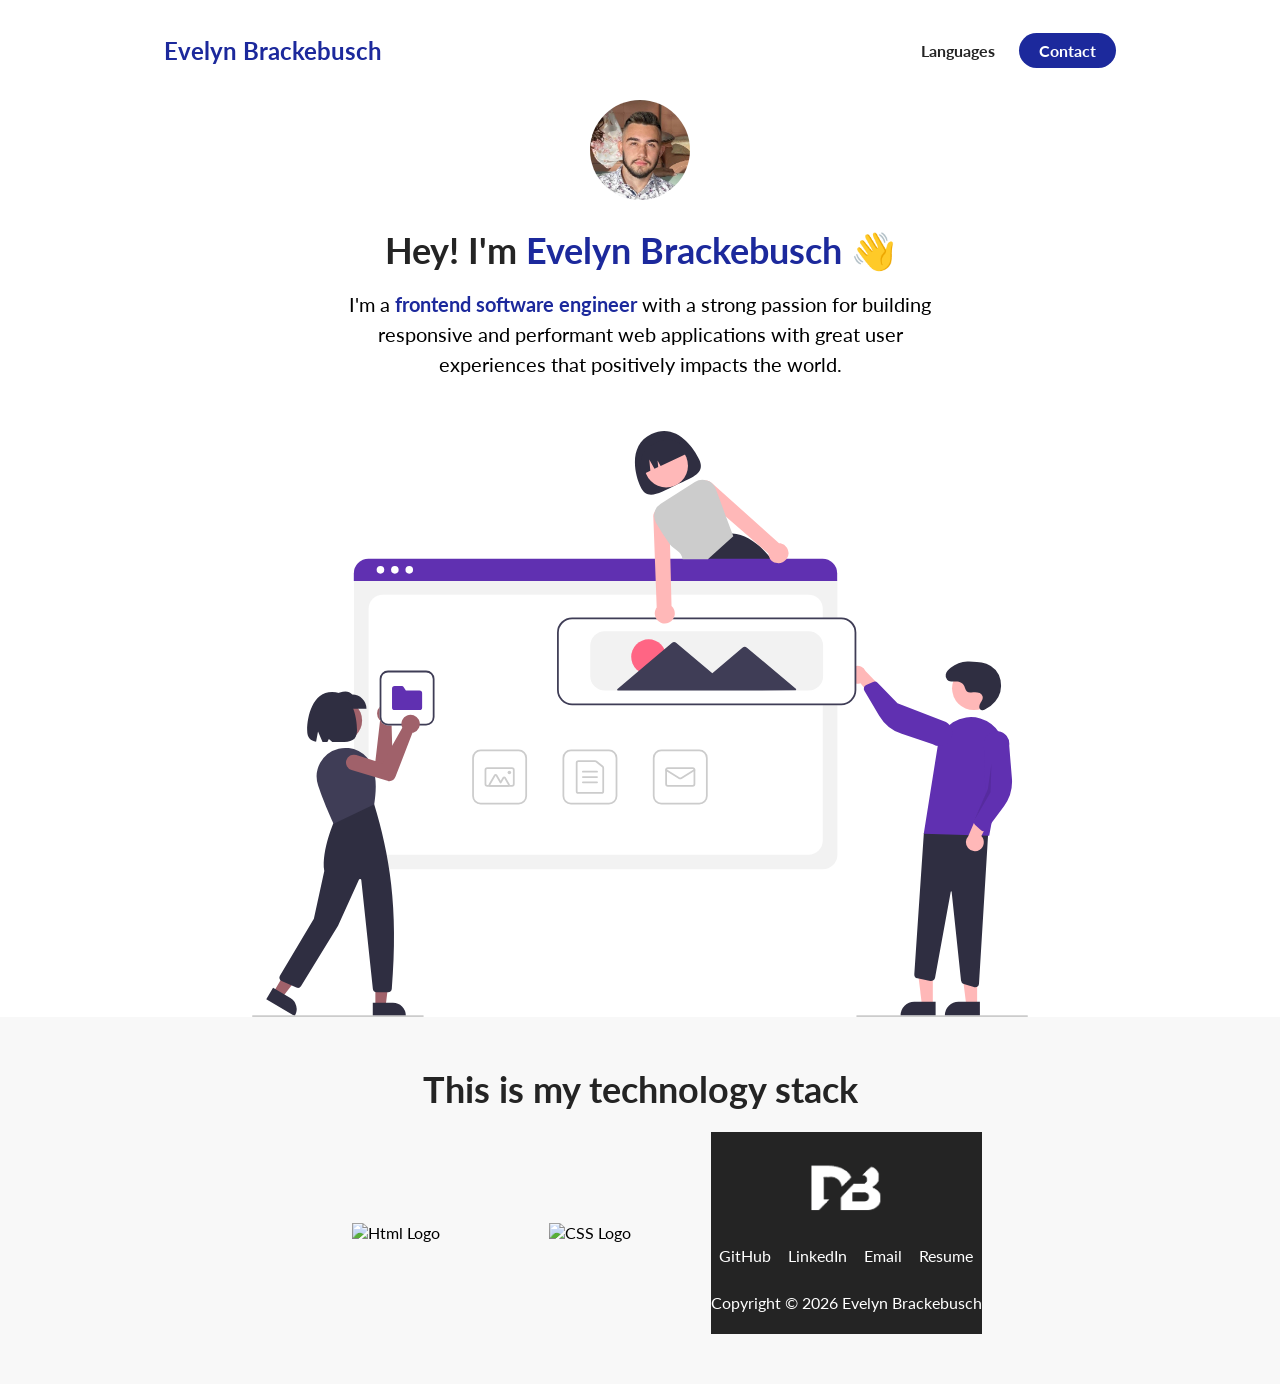
==== Evelyn's_personal_portfolio_website.html @ ad09bd94 "First commit" ====
<!DOCTYPE html>
<html lang="en">

<head>
  <meta charset="UTF-8">
  <meta http-equiv="X-UA-Compatible" content="IE=edge">
  <meta name="viewport" content="width=device-width, initial-scale=1.0">
  <title>Evelyn Brackebusch</title>
  <link rel="stylesheet" href="Evelyn's_personal_portfolio_website_css.css">
  <script src="https://kit.fontawesome.com/c8e4d183c2.js" crossorigin="anonymous"></script>
</head>

<body>
  <section id="about-me">
    <nav>
      <div class="personal__logo">Evelyn Brackebusch</div>
      <ul class="nav__link--list">
        <li class="nav__link">
          <a href="#languages" class="
            nav__link--anchor
            link__hover-effect
            link__hover-effect--black
          ">Languages</a>
          </li>
        <li class="nav__link">
          <a href="brackesb12@gmail.com" class="
            nav__link--anchor
            nav__link--anchor-primary
          ">Contact</a>
        </li>
      </ul>
      </nav>
    <div class="flex flex-1">
      <div class="about-me__info row">
        <div class="about-me__info--container">
          <figure class="about-me__picture--mask">
            <img src="./assets/me.jpeg" class="about-me__picture" alt="Picture of Me!">
          </figure>
          <h1 class="about-me__info--title">
            Hey! I'm <span class="text--blue">Evelyn Brackebusch</span>&nbsp;<span class="wave">👋</span>
          </h1>
          <p class="about-me__info--para">
            I'm a <strong class="text--blue">frontend software engineer</strong> with a strong passion for building
            responsive and performant web
            applications with great user experiences that positively impacts the world.
          </p>
          <div class="about-me__links">
            <a href="" class="about-me__link">
              <i class="fab fa-linkedin-in"></i>
            </a>
            <a href="" class="about-me__link">
              <i class="fab fa-github"></i>
            </a>
            <a href="" class="about-me__link">
              <i class="far fa-envelope"></i>
            </a>
            <a href="file:///Users/evelynbrackebusch/Downloads/Untitled%20document.pdf" target="_blank" class="about-me__link">
              <i class="fas fa-file-pdf"></i>
            </a>
          </div>
        </div>
        <figure class="about-me__img--container">
          <img src="./assets/undraw_websites.svg" class="about-me__img" alt="">
        </figure>
      </div>
    </div>
  </section>
  <section id="languages">
    <div class="container">
      <div class="row">
        <h1 class="section__title">This is my <span class="text--purple">technology stack</span></h1>
        <div class="language__list">
          <div class="language">
            <figure class="language__img--wrapper">
              <img
                src="https://upload.wikimedia.org/wikipedia/commons/thumb/3/38/HTML5_Badge.svg/240px-HTML5_Badge.svg.png"
                alt="Html Logo" class="language__img" />
            </figure>
            <span class="language__name">HTML</span>
          </div>
          <div class="language">
            <figure class="language__img--wrapper">
              <img src="https://cdn.iconscout.com/icon/free/png-256/css-131-722685.png" alt="CSS Logo"
                class="language__img" />
            </figure>
            <span class="language__name">CSS</span>
          </div>
<section id="projects">
    <div class="container">
      <div class="row">
        </div>
    </div>
</section>
<footer>
    <div class="row footer__row">
      <a href="#" class="footer__anchor">
        <figure class="footer__logo">
          <img src="./assets/logo.svg" class="footer__logo--img" alt="">
        </figure>
        <span class="footer__logo--popper">
          Top
          <i class="fas fa-arrow-up"></i>
        </span>
      </a>
      <div class="footer__social--list">
        <a href="https://github.com/dashboard" target="_blank" class="
          footer__social--link
          link__hover-effect
          link__hover-effect--white
        " target="_blank">GitHub</a>
        <a href="https://www.linkedin.com/in/evelyn-brackebusch-548b4a205/" target="_blank" class="
          footer__social--link
          link__hover-effect
          link__hover-effect--white
        " target="_blank">LinkedIn</a>
        <a href="brackesb12@gmail.com" target="_blank" class="
          footer__social--link
          link__hover-effect
          link__hover-effect--white
        " target="_blank">Email</a>
        <a href="file:///Users/evelynbrackebusch/Downloads/Untitled%20document.pdf" target="_blank" class="
          footer__social--link
          link__hover-effect
          link__hover-effect--white
        " target="_blank">Resume</a>
      </div>
      <div class="footer__copyright">Copyright © 2026 Evelyn Brackebusch</div>
    </div>
  </footer>
</body>

</html>
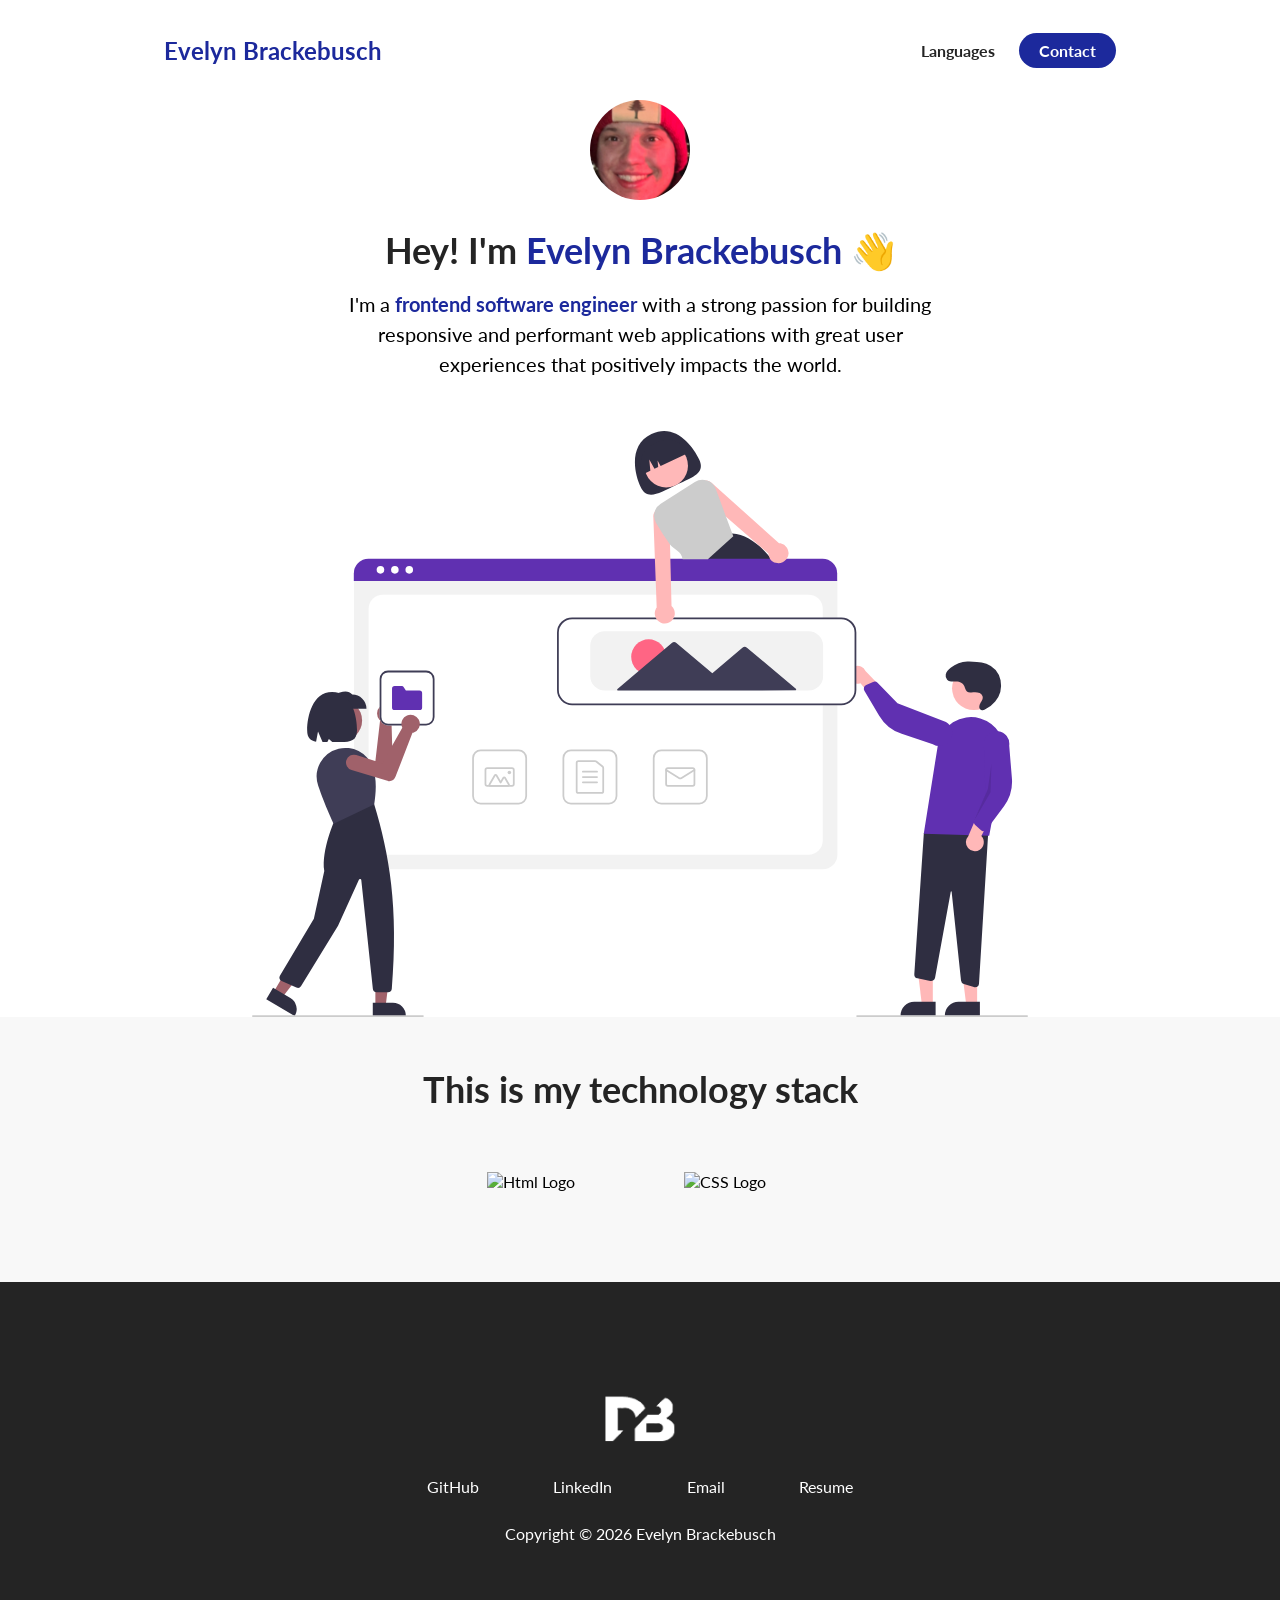
==== commit e7d54df0: "Finished project" ====
--- a/Evelyn's_personal_portfolio_website.html
+++ b/Evelyn's_personal_portfolio_website.html
@@ -2,131 +2,136 @@
 <html lang="en">
 
 <head>
-  <meta charset="UTF-8">
-  <meta http-equiv="X-UA-Compatible" content="IE=edge">
-  <meta name="viewport" content="width=device-width, initial-scale=1.0">
-  <title>Evelyn Brackebusch</title>
-  <link rel="stylesheet" href="Evelyn's_personal_portfolio_website_css.css">
-  <script src="https://kit.fontawesome.com/c8e4d183c2.js" crossorigin="anonymous"></script>
+    <meta charset="UTF-8">
+    <meta http-equiv="X-UA-Compatible" content="IE=edge">
+    <meta name="viewport" content="width=device-width, initial-scale=1.0">
+    <title>Evelyn Brackebusch</title>
+    <link rel="stylesheet" href="Evelyn's_personal_portfolio_website_css.css">
+    <script src="https://kit.fontawesome.com/c8e4d183c2.js" crossorigin="anonymous"></script>
 </head>
 
 <body>
-  <section id="about-me">
-    <nav>
-      <div class="personal__logo">Evelyn Brackebusch</div>
-      <ul class="nav__link--list">
-        <li class="nav__link">
-          <a href="#languages" class="
+    <section id="about-me">
+        <nav>
+            <div class="personal__logo">Evelyn Brackebusch</div>
+            <ul class="nav__link--list">
+                <li class="nav__link">
+                    <a href="#languages" class="
             nav__link--anchor
             link__hover-effect
             link__hover-effect--black
           ">Languages</a>
-          </li>
-        <li class="nav__link">
-          <a href="brackesb12@gmail.com" class="
+                </li>
+                <li class="nav__link">
+                    <a href="brackesb12@gmail.com" class="
             nav__link--anchor
             nav__link--anchor-primary
           ">Contact</a>
-        </li>
-      </ul>
-      </nav>
-    <div class="flex flex-1">
-      <div class="about-me__info row">
-        <div class="about-me__info--container">
-          <figure class="about-me__picture--mask">
-            <img src="./assets/me.jpeg" class="about-me__picture" alt="Picture of Me!">
-          </figure>
-          <h1 class="about-me__info--title">
-            Hey! I'm <span class="text--blue">Evelyn Brackebusch</span>&nbsp;<span class="wave">👋</span>
-          </h1>
-          <p class="about-me__info--para">
-            I'm a <strong class="text--blue">frontend software engineer</strong> with a strong passion for building
-            responsive and performant web
-            applications with great user experiences that positively impacts the world.
-          </p>
-          <div class="about-me__links">
-            <a href="" class="about-me__link">
-              <i class="fab fa-linkedin-in"></i>
+                </li>
+            </ul>
+        </nav>
+        <div class="flex flex-1">
+            <div class="about-me__info row">
+                <div class="about-me__info--container">
+                    <figure class="about-me__picture--mask">
+                        <img src="./assets/the last straw with this image.png" class="about-me__picture">
+                    </figure>
+                    <h1 class="about-me__info--title">
+                        Hey! I'm <span class="text--blue">Evelyn Brackebusch</span>&nbsp;<span class="wave">👋</span>
+                    </h1>
+                    <p class="about-me__info--para">
+                        I'm a <strong class="text--blue">frontend software engineer</strong> with a strong passion for
+                        building
+                        responsive and performant web
+                        applications with great user experiences that positively impacts the world.
+                    </p>
+                    <div class="about-me__links">
+                        <a href="" class="about-me__link">
+                            <i class="fab fa-linkedin-in"></i>
+                        </a>
+                        <a href="" class="about-me__link">
+                            <i class="fab fa-github"></i>
+                        </a>
+                        <a href="" class="about-me__link">
+                            <i class="far fa-envelope"></i>
+                        </a>
+                        <a href="file:///Users/evelynbrackebusch/Downloads/Untitled%20document.pdf" target="_blank"
+                            class="about-me__link">
+                            <i class="fas fa-file-pdf"></i>
+                        </a>
+                    </div>
+                </div>
+                <figure class="about-me__img--container">
+                    <img src="./assets/undraw_websites.svg" class="about-me__img" alt="">
+                </figure>
+            </div>
+        </div>
+    </section>
+    <section id="languages">
+        <div class="container">
+            <div class="row">
+                <h1 class="section__title">This is my <span class="text--purple">technology stack</span></h1>
+                <div class="language__list">
+                    <div class="language">
+                        <figure class="language__img--wrapper">
+                            <img src="https://upload.wikimedia.org/wikipedia/commons/thumb/3/38/HTML5_Badge.svg/240px-HTML5_Badge.svg.png"
+                                alt="Html Logo" class="language__img" />
+                        </figure>
+                        <span class="language__name">HTML</span>
+                    </div>
+                    <div class="language">
+                        <figure class="language__img--wrapper">
+                            <img src="https://cdn.iconscout.com/icon/free/png-256/css-131-722685.png" alt="CSS Logo"
+                                class="language__img" />
+                        </figure>
+                        <span class="language__name">CSS</span>
+                    </div>
+                    <section id="projects">
+                        <div class="container">
+                            <div class="row">
+                            </div>
+                        </div>
+                </div>
+            </div>
+            </div>
+        </section>
+    </section>
+    <footer>
+        <div class="row footer__row">
+            <a href="#" class="footer__anchor">
+                <figure class="footer__logo">
+                    <img src="./assets/logo.svg" class="footer__logo--img" alt="">
+                </figure>
+                <span class="footer__logo--popper">
+                    Top
+                    <i class="fas fa-arrow-up"></i>
+                </span>
             </a>
-            <a href="" class="about-me__link">
-              <i class="fab fa-github"></i>
-            </a>
-            <a href="" class="about-me__link">
-              <i class="far fa-envelope"></i>
-            </a>
-            <a href="file:///Users/evelynbrackebusch/Downloads/Untitled%20document.pdf" target="_blank" class="about-me__link">
-              <i class="fas fa-file-pdf"></i>
-            </a>
-          </div>
-        </div>
-        <figure class="about-me__img--container">
-          <img src="./assets/undraw_websites.svg" class="about-me__img" alt="">
-        </figure>
-      </div>
-    </div>
-  </section>
-  <section id="languages">
-    <div class="container">
-      <div class="row">
-        <h1 class="section__title">This is my <span class="text--purple">technology stack</span></h1>
-        <div class="language__list">
-          <div class="language">
-            <figure class="language__img--wrapper">
-              <img
-                src="https://upload.wikimedia.org/wikipedia/commons/thumb/3/38/HTML5_Badge.svg/240px-HTML5_Badge.svg.png"
-                alt="Html Logo" class="language__img" />
-            </figure>
-            <span class="language__name">HTML</span>
-          </div>
-          <div class="language">
-            <figure class="language__img--wrapper">
-              <img src="https://cdn.iconscout.com/icon/free/png-256/css-131-722685.png" alt="CSS Logo"
-                class="language__img" />
-            </figure>
-            <span class="language__name">CSS</span>
-          </div>
-<section id="projects">
-    <div class="container">
-      <div class="row">
-        </div>
-    </div>
-</section>
-<footer>
-    <div class="row footer__row">
-      <a href="#" class="footer__anchor">
-        <figure class="footer__logo">
-          <img src="./assets/logo.svg" class="footer__logo--img" alt="">
-        </figure>
-        <span class="footer__logo--popper">
-          Top
-          <i class="fas fa-arrow-up"></i>
-        </span>
-      </a>
-      <div class="footer__social--list">
-        <a href="https://github.com/dashboard" target="_blank" class="
+            <div class="footer__social--list">
+                <a href="https://github.com/dashboard" target="_blank" class="
           footer__social--link
           link__hover-effect
           link__hover-effect--white
         " target="_blank">GitHub</a>
-        <a href="https://www.linkedin.com/in/evelyn-brackebusch-548b4a205/" target="_blank" class="
+                <a href="https://www.linkedin.com/in/evelyn-brackebusch-548b4a205/" target="_blank" class="
           footer__social--link
           link__hover-effect
           link__hover-effect--white
         " target="_blank">LinkedIn</a>
-        <a href="brackesb12@gmail.com" target="_blank" class="
+                <a href="mailto:brackesb12@gmail.com" target="_blank" class="
           footer__social--link
           link__hover-effect
           link__hover-effect--white
         " target="_blank">Email</a>
-        <a href="file:///Users/evelynbrackebusch/Downloads/Untitled%20document.pdf" target="_blank" class="
+                <a href="./assets/coding resume.pdf" class="
           footer__social--link
           link__hover-effect
           link__hover-effect--white
         " target="_blank">Resume</a>
-      </div>
-      <div class="footer__copyright">Copyright © 2026 Evelyn Brackebusch</div>
-    </div>
-  </footer>
+            </div>
+            <div class="footer__copyright">Copyright © 2026 Evelyn Brackebusch</div>
+        </div>
+    </footer>
 </body>
 
 </html>
